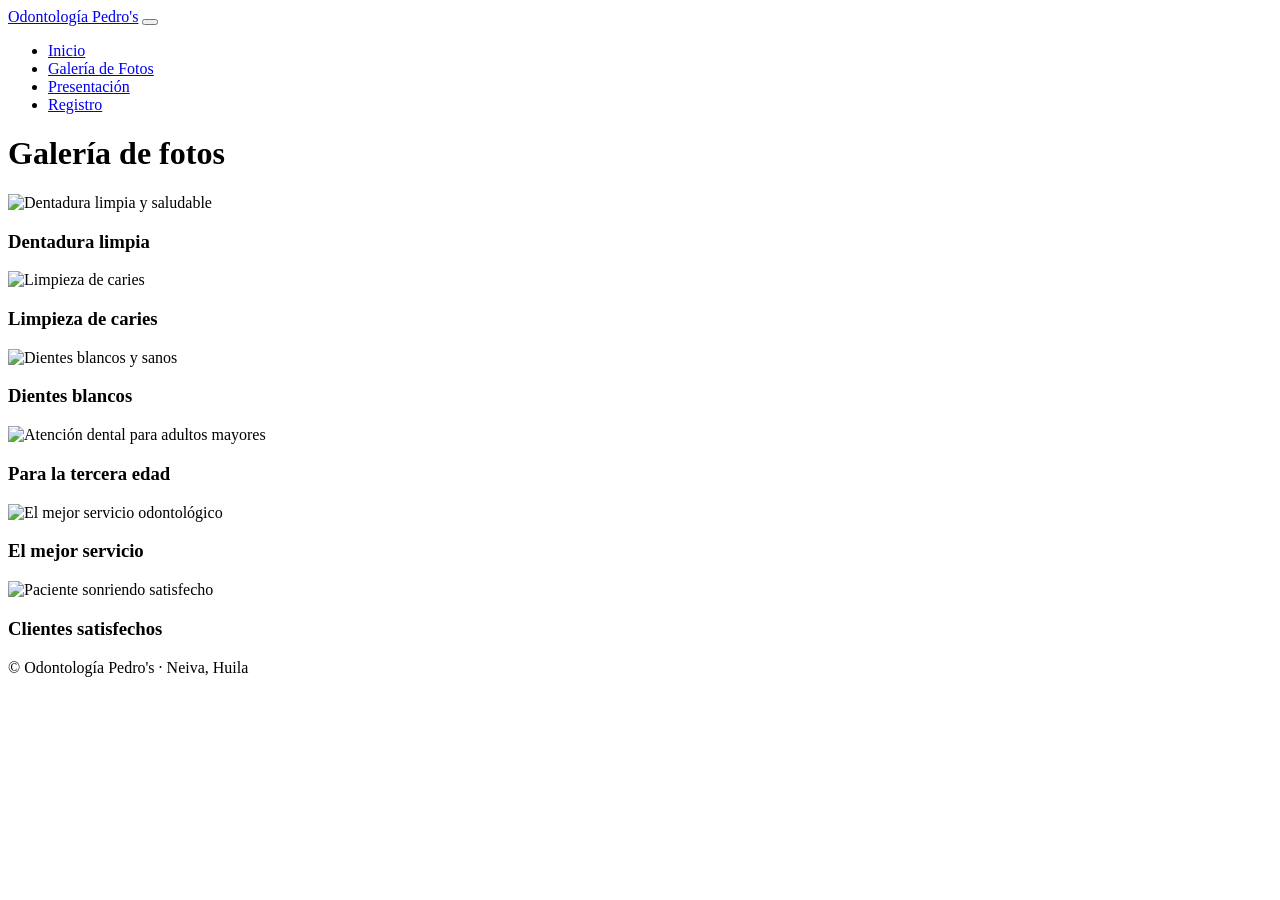
==== Ohzy.html @ 1fb9f48a "Add files via upload" ====
<!DOCTYPE html>
<html lang="es">
<head>
    <meta charset="UTF-8">
    <meta name="viewport" content="width=device-width, initial-scale=1.0">
    <title>Odontología Pedro's | Galería</title>
    <link rel="preconnect" href="https://fonts.googleapis.com">
    <link href="https://fonts.googleapis.com/css2?family=Fraunces:opsz,wght@9..144,500;9..144,700&family=Source+Sans+3:wght@400;600&display=swap" rel="stylesheet">
    <link rel="stylesheet" href="css/bootstrap.min.css">
    <link rel="stylesheet" href="Css externo/base.css">
    <link rel="stylesheet" href="Css externo/grid.css">
</head>
<body>

<nav class="navbar navbar-dark navbar-expand-md fixed-top py-3">
    <div class="container-fluid">
        <a class="navbar-brand" href="index.html">Odontología Pedro's</a>

        <button class="navbar-toggler" type="button"
                data-bs-toggle="collapse" data-bs-target="#menu">
            <span class="navbar-toggler-icon"></span>
        </button>

        <div class="collapse navbar-collapse" id="menu">
            <ul class="navbar-nav ms-auto">
                <li class="nav-item"><a class="nav-link" href="index.html">Inicio</a></li>
                <li class="nav-item"><a class="nav-link active" href="Ohzy.html">Galería de Fotos</a></li>
                <li class="nav-item"><a class="nav-link" href="Ohzy_copy.html">Presentación</a></li>
                <li class="nav-item"><a class="nav-link" href="Contactanos.html">Registro</a></li>
            </ul>
        </div>
    </div>
</nav>

<h1 class="section-title">Galería de <span>fotos</span></h1>
<div class="section-underline"></div>

<div class="gallery">

    <div class="style">
        <img src="Imag/souandresantana-man-2166254_1920.png" alt="Dentadura limpia y saludable">
        <h3>Dentadura limpia</h3>
    </div>

    <div class="style">
        <img src="imag/images.jpg" alt="Limpieza de caries">
        <h3>Limpieza de caries</h3>
    </div>

    <div class="style">
        <img src="Imag/images (1).jpg" alt="Dientes blancos y sanos">
        <h3>Dientes blancos</h3>
    </div>

    <div class="style">
        <img src="imag/mayores-dental-madrid-dentista-2025.jpg" alt="Atención dental para adultos mayores">
        <h3>Para la tercera edad</h3>
    </div>

    <div class="style">
        <img src="Imag/pexels-karola-g-6627447.jpg" alt="El mejor servicio odontológico">
        <h3>El mejor servicio</h3>
    </div>

    <div class="style">
        <img src="imag/portrait-smiling-patient-dentist-doctor-260nw-2577400249.webp" alt="Paciente sonriendo satisfecho">
        <h3>Clientes satisfechos</h3>
    </div>
</div>

<footer>
    <p>&copy; Odontología Pedro's · Neiva, Huila</p>
</footer>

<script src="js/bootstrap.bundle.min.js"></script>
</body>
</html>
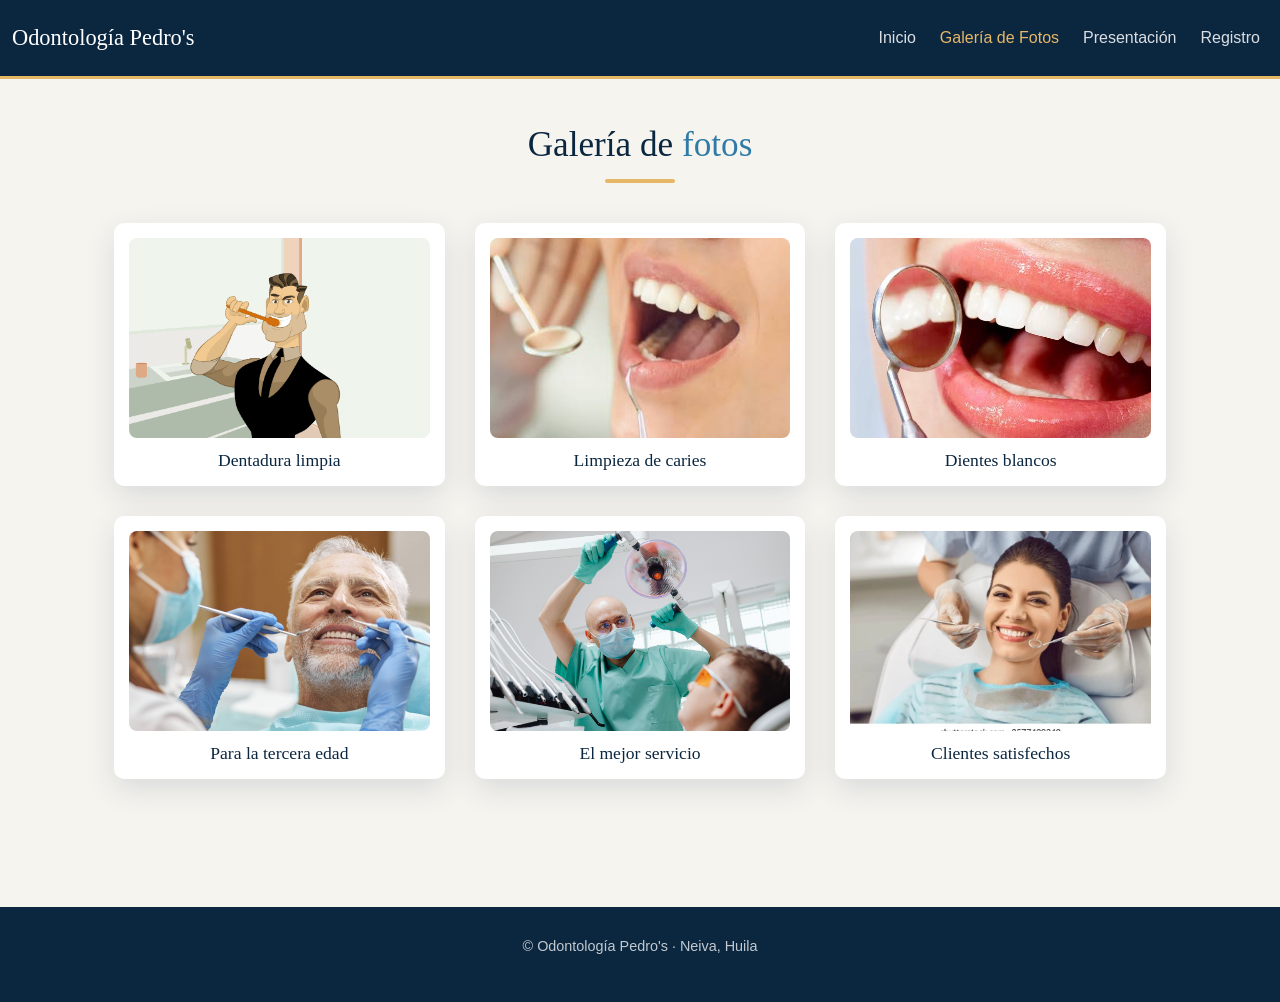
==== commit 6723982b: "Fix image source paths to use correct case" ====
--- a/Ohzy.html
+++ b/Ohzy.html
@@ -43,7 +43,7 @@
     </div>
 
     <div class="style">
-        <img src="imag/images.jpg" alt="Limpieza de caries">
+        <img src="Imag/images.jpg" alt="Limpieza de caries">
         <h3>Limpieza de caries</h3>
     </div>
 
@@ -53,7 +53,7 @@
     </div>
 
     <div class="style">
-        <img src="imag/mayores-dental-madrid-dentista-2025.jpg" alt="Atención dental para adultos mayores">
+        <img src="Imag/mayores-dental-madrid-dentista-2025.jpg" alt="Atención dental para adultos mayores">
         <h3>Para la tercera edad</h3>
     </div>
 
@@ -63,7 +63,7 @@
     </div>
 
     <div class="style">
-        <img src="imag/portrait-smiling-patient-dentist-doctor-260nw-2577400249.webp" alt="Paciente sonriendo satisfecho">
+        <img src="Imag/portrait-smiling-patient-dentist-doctor-260nw-2577400249.webp" alt="Paciente sonriendo satisfecho">
         <h3>Clientes satisfechos</h3>
     </div>
 </div>
--- a/Css externo/base.css
+++ b/Css externo/base.css
@@ -0,0 +1,124 @@
+/* =========================================================
+   base.css
+   Estilos COMPARTIDOS por las 4 páginas: variables de color,
+   tipografía, navbar y footer. Enlaza este archivo SIEMPRE
+   antes del CSS específico de cada página, así:
+
+   <link rel="stylesheet" href="Css externo/base.css">
+   <link rel="stylesheet" href="Css externo/grid.css">
+   ========================================================= */
+
+:root {
+  --navy: #0b2740;
+  --blue-deep: #124a72;
+  --blue-mid: #2f7aa6;
+  --gold: #e7b768;
+  --gold-soft: #f2cf94;
+  --cream: #f6f4ef;
+  --ink: #17232c;
+  --white: #ffffff;
+  --radius: 10px;
+  --shadow: 0 10px 30px rgba(11, 39, 64, 0.12);
+}
+
+* {
+  box-sizing: border-box;
+}
+
+body {
+  font-family: "Source Sans 3", Arial, Helvetica, sans-serif;
+  color: var(--ink);
+  background-color: var(--cream);
+  margin: 0;
+}
+
+h1, h2, h3, .brand-font {
+  font-family: "Fraunces", Georgia, serif;
+  font-style: normal;
+}
+
+a {
+  text-decoration: none;
+}
+
+/* ===== Navbar (igual en las 4 páginas) ===== */
+.navbar {
+  background-color: var(--navy) !important;
+  border-bottom: 3px solid var(--gold);
+}
+
+.navbar-brand {
+  font-family: "Fraunces", Georgia, serif;
+  font-style: normal;
+  font-size: 1.4rem;
+  color: var(--white) !important;
+}
+
+.nav-link {
+  font-family: "Source Sans 3", Arial, Helvetica, sans-serif;
+  font-style: normal;
+  font-size: 1rem;
+  color: rgba(255, 255, 255, 0.85) !important;
+  margin-left: 0.5rem;
+}
+
+.nav-link:hover,
+.nav-link.active {
+  color: var(--gold) !important;
+}
+
+/* ===== Botón dorado reutilizable ===== */
+.btn-gold {
+  display: inline-block;
+  background-color: var(--gold);
+  border: none;
+  color: var(--navy);
+  font-weight: 600;
+  padding: 0.7rem 1.8rem;
+  border-radius: var(--radius);
+  transition: background-color 0.2s ease;
+}
+
+.btn-gold:hover {
+  background-color: var(--gold-soft);
+  color: var(--navy);
+}
+
+/* ===== Título de sección reutilizable ===== */
+.section-title {
+  text-align: center;
+  color: var(--navy);
+  font-size: 2.2rem;
+  margin: 3rem 0 0.5rem;
+}
+
+.section-title span {
+  color: var(--blue-mid);
+}
+
+.section-underline {
+  width: 70px;
+  height: 4px;
+  background-color: var(--gold);
+  margin: 0.8rem auto 2.5rem;
+  border-radius: 2px;
+}
+
+/* ===== Footer compartido ===== */
+footer {
+  background-color: var(--navy);
+  color: rgba(255, 255, 255, 0.75);
+  padding: 1.8rem 1rem;
+  text-align: center;
+  margin-top: 4rem;
+  font-size: 0.9rem;
+}
+@media (max-width: 600px) {
+  body {
+    font-size: 16px;
+    padding: 10px;
+  }
+  .columnas {
+    flex-direction: column; /* apila columnas una debajo de otra */
+  }
+}
--- a/Css externo/grid.css
+++ b/Css externo/grid.css
@@ -0,0 +1,73 @@
+/* =========================================================
+   grid.css — solo lo específico de Ohzy.html (Galería)
+   ========================================================= */
+
+body {
+  padding-top: 76px; /* espacio para el navbar fijo (fixed-top) */
+}
+
+/* ===== Grid de fotos ===== */
+.gallery {
+  display: grid;
+  grid-template-columns: repeat(3, 1fr);
+  gap: 30px;
+  max-width: 1100px;
+  margin: 0 auto;
+  padding: 0 1.5rem 4rem;
+}
+
+@media (max-width: 900px) {
+  .gallery {
+    grid-template-columns: repeat(2, 1fr);
+  }
+}
+
+@media (max-width: 560px) {
+  .gallery {
+    grid-template-columns: 1fr;
+  }
+}
+
+.style {
+  background-color: var(--white);
+  border-radius: var(--radius);
+  box-shadow: var(--shadow);
+  padding: 15px;
+  transition: transform 0.2s ease;
+}
+
+.style:hover {
+  transform: translateY(-4px);
+}
+
+.style img {
+  width: 100%;
+  height: 200px;
+  object-fit: cover;
+  border-radius: 8px;
+  display: block;
+  margin-bottom: 12px;
+}
+
+.style h3 {
+  color: var(--navy);
+  font-size: 1.1rem;
+  text-align: center;
+  margin: 0;
+}
+img {
+  max-width: 100%;
+  height: auto;
+}
+@media (max-width: 767.98px) {
+  .navbar-toggler {
+    display: block !important;
+    border-color: rgba(255, 255, 255, 0.6);
+  }
+  .navbar-toggler-icon {
+    background-image: url("data:image/svg+xml,%3csvg xmlns='http://www.w3.org/2000/svg' viewBox='0 0 30 30'%3e%3cpath stroke='rgba%28255,255,255,0.9%29' stroke-linecap='round' stroke-miterlimit='10' stroke-width='2' d='M4 7h22M4 15h22M4 23h22'/%3e%3c/svg%3e") !important;
+  }
+  .navbar-collapse:not(.show) {
+    display: none !important;
+  }
+}
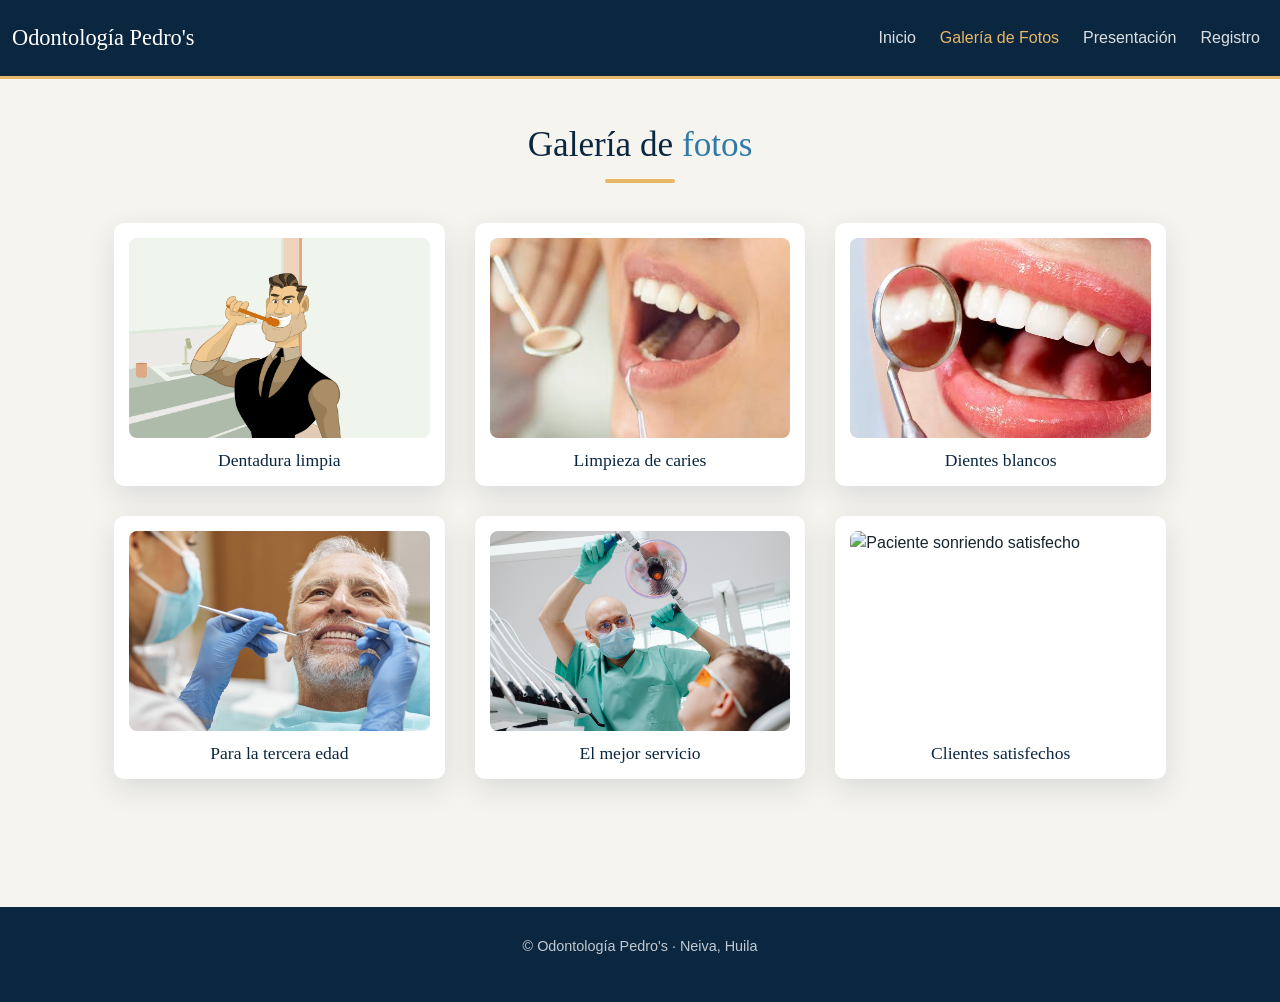
==== commit 6cb6401f: "Add files via upload" ====
--- a/Ohzy.html
+++ b/Ohzy.html
@@ -63,7 +63,7 @@
     </div>
 
     <div class="style">
-        <img src="Imag/portrait-smiling-patient-dentist-doctor-260nw-2577400249.webp" alt="Paciente sonriendo satisfecho">
+        <img src="imag/portrait-smiling-patient-dentist-doctor-260nw-2577400249.webp" alt="Paciente sonriendo satisfecho">
         <h3>Clientes satisfechos</h3>
     </div>
 </div>
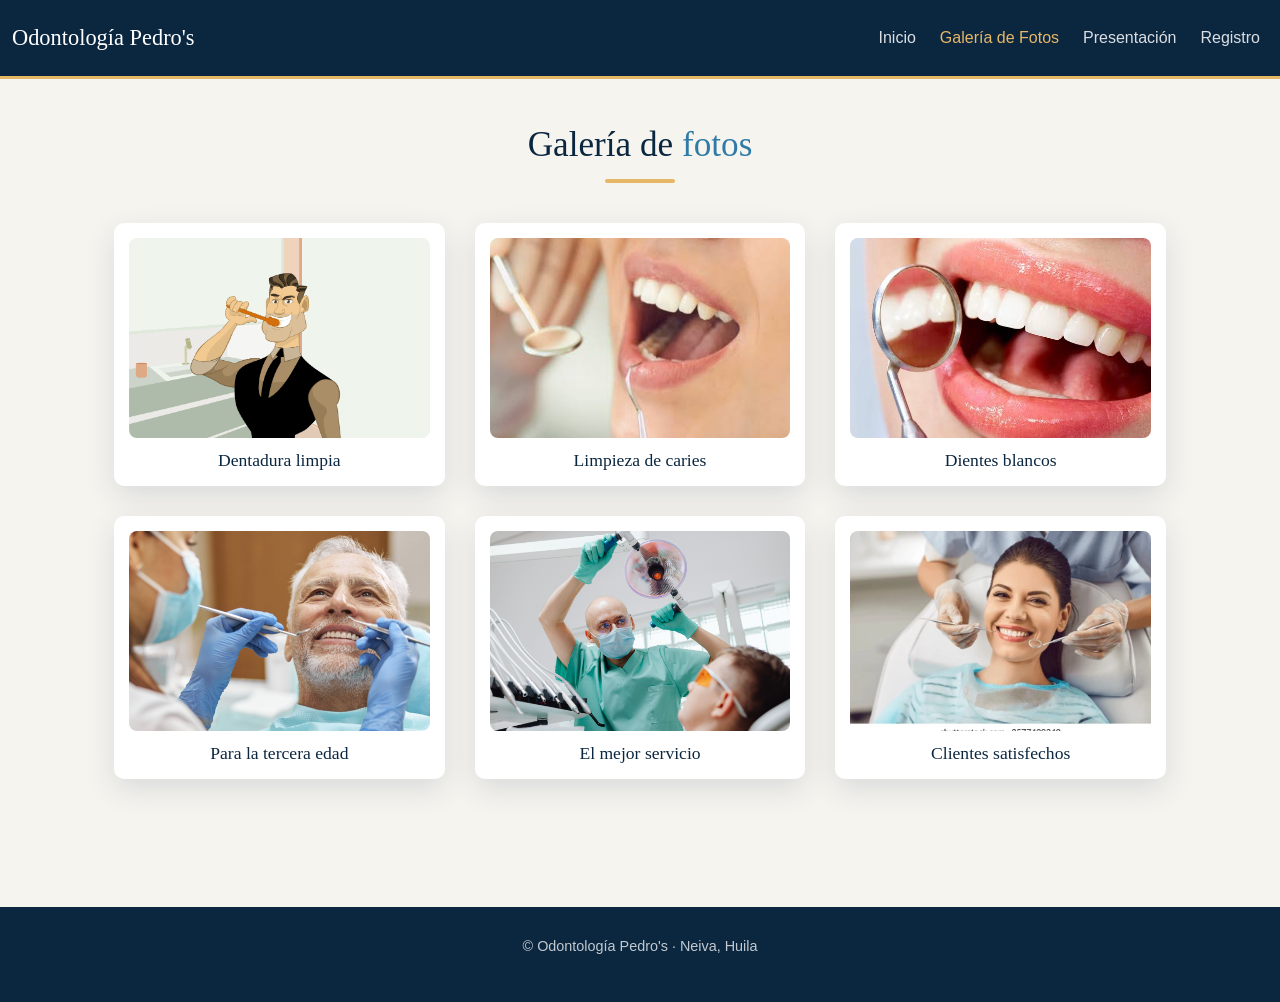
==== commit 29dca84a: "Fix image source path case sensitivity" ====
--- a/Ohzy.html
+++ b/Ohzy.html
@@ -63,7 +63,7 @@
     </div>
 
     <div class="style">
-        <img src="imag/portrait-smiling-patient-dentist-doctor-260nw-2577400249.webp" alt="Paciente sonriendo satisfecho">
+        <img src="Imag/portrait-smiling-patient-dentist-doctor-260nw-2577400249.webp" alt="Paciente sonriendo satisfecho">
         <h3>Clientes satisfechos</h3>
     </div>
 </div>
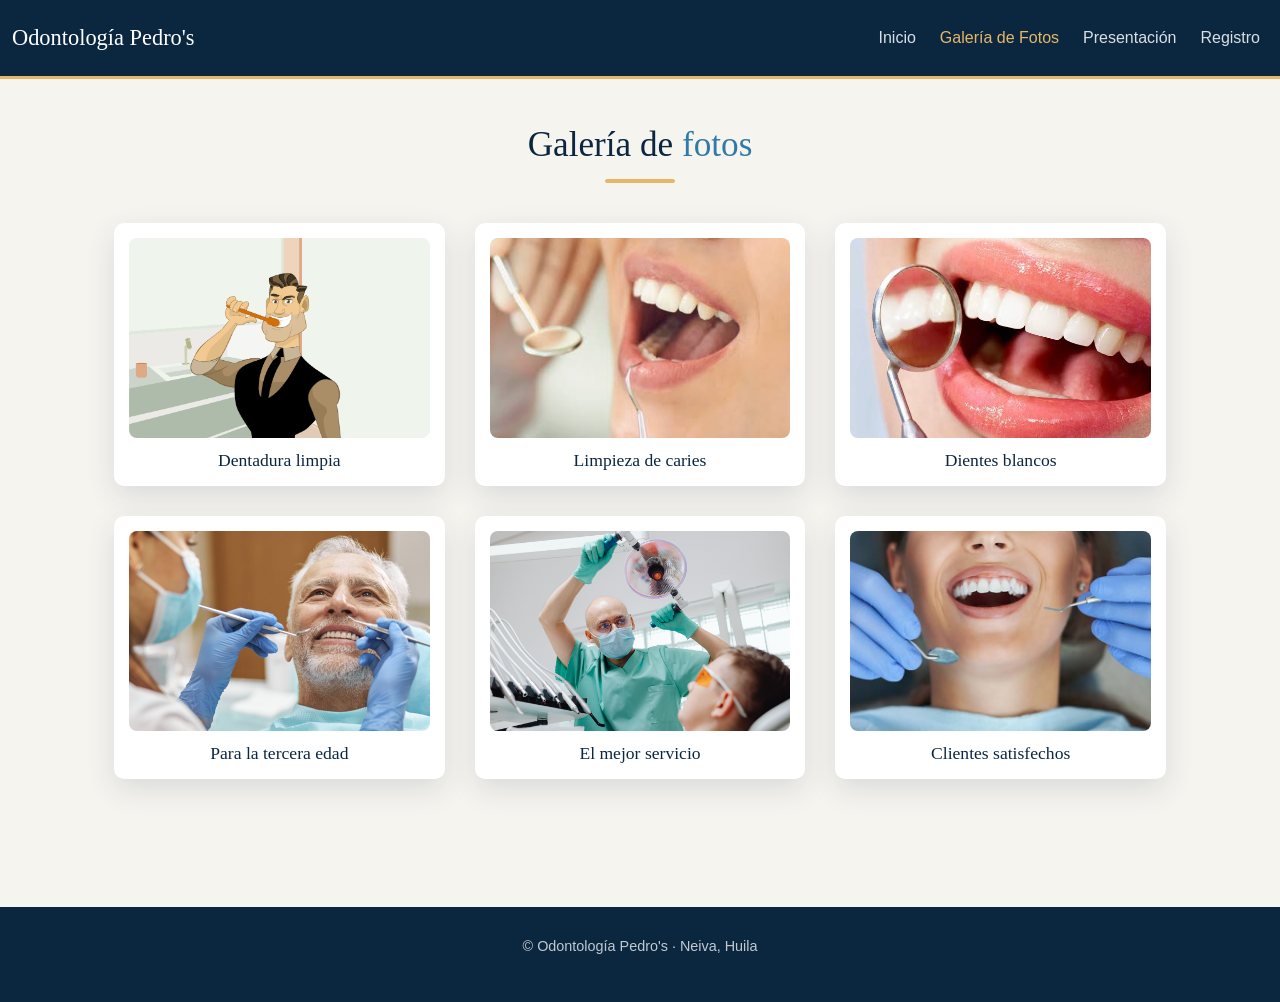
==== commit 5692d610: "Add files via upload" ====
--- a/Ohzy.html
+++ b/Ohzy.html
@@ -63,7 +63,7 @@
     </div>
 
     <div class="style">
-        <img src="Imag/portrait-smiling-patient-dentist-doctor-260nw-2577400249.webp" alt="Paciente sonriendo satisfecho">
+        <img src="Imag/imagesP.jpg" alt="Paciente sonriendo satisfecho">
         <h3>Clientes satisfechos</h3>
     </div>
 </div>
